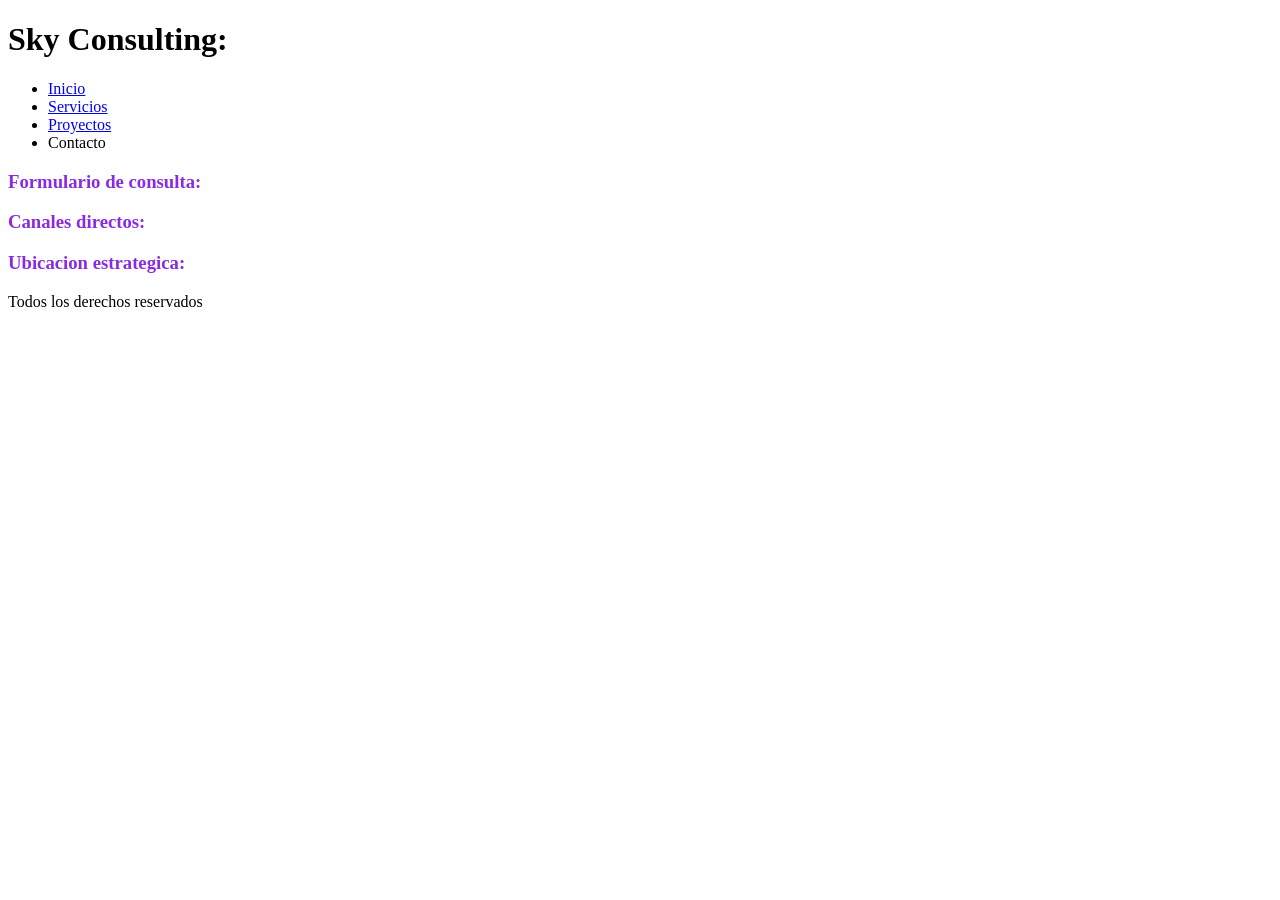
==== contacto.html @ cdf80a9d "Update contacto.html" ====
<!DOCTYPE html>
<html lang="es">
<head>
    <meta charset="UTF-8">
    <meta name="viewport" content="width=device-width, initial-scale=1.0">
    <title>Sky Consulting</title>
    <style>
        li{
            font-family: Cambria, Cochin, Georgia, Times, 'Times New Roman', serif;
        }
        h3{
            color: blueviolet;
            font-family: cursive;
        }
    </style>
</head>
<body>
    <header>
        <h1>Sky Consulting: </h1>
        <nav>
            <ul>
                <li>
                    <a href="index.html">Inicio</a>
                </li>
                <li>
                    <a href="servicios.html">Servicios</a>
                </li>
                <li>
                    <a href="proyectos.html">Proyectos</a>
                </li>
                <li>
                    Contacto
                </li>
            </ul>
        </nav>
    </header>
    <main>
        <h3>Formulario de consulta:</h3>
        <h3>Canales directos:</h3>
        <h3>Ubicacion estrategica:</h3>
        
    </main>
    <footer>
        <p>Todos los derechos reservados</p>
    </footer>
    
</body>
</html>
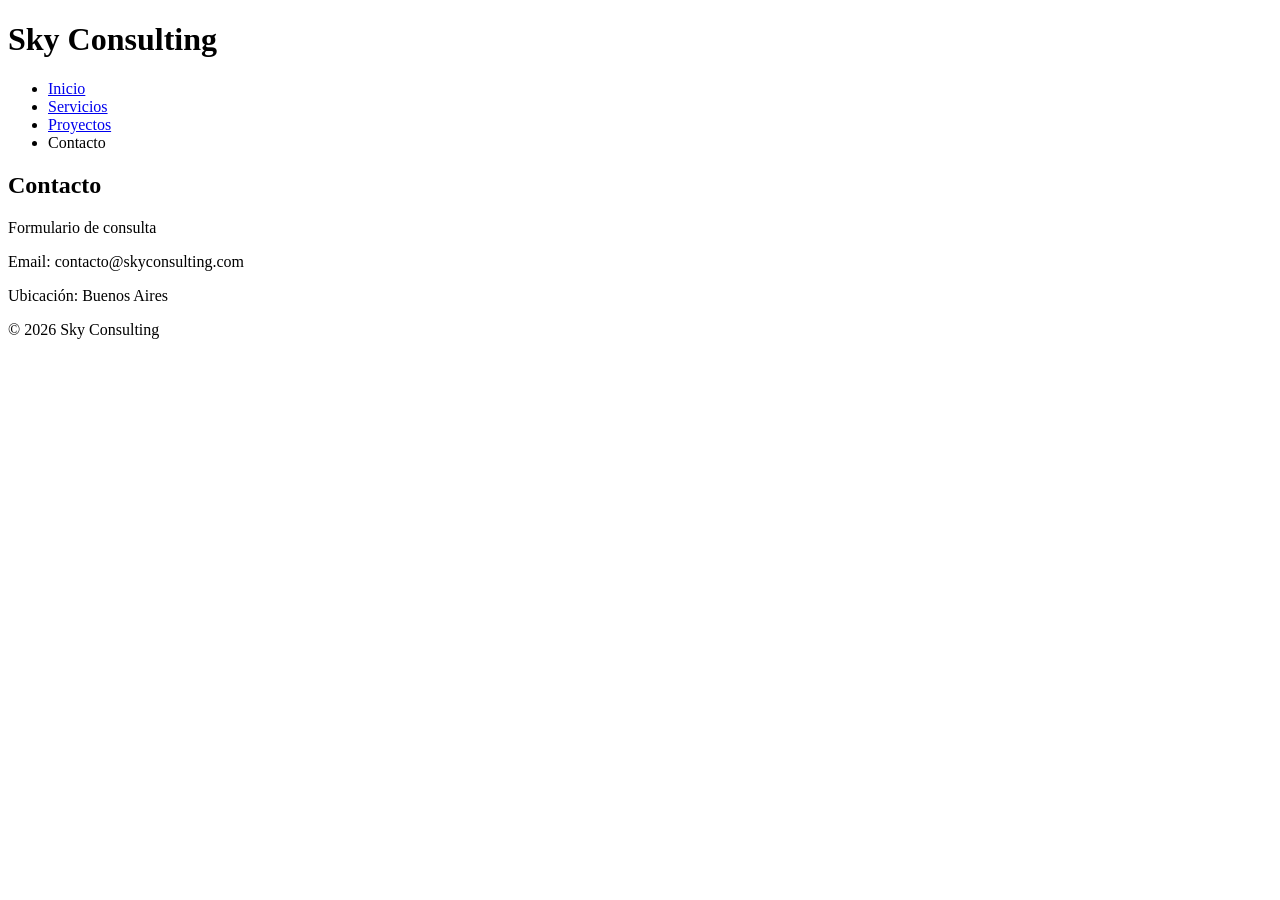
==== commit 920fc67f: "contacto.html" ====
--- a/contacto.html
+++ b/contacto.html
@@ -3,46 +3,33 @@
 <head>
     <meta charset="UTF-8">
     <meta name="viewport" content="width=device-width, initial-scale=1.0">
-    <title>Sky Consulting</title>
-    <style>
-        li{
-            font-family: Cambria, Cochin, Georgia, Times, 'Times New Roman', serif;
-        }
-        h3{
-            color: blueviolet;
-            font-family: cursive;
-        }
-    </style>
+    <title>Contacto</title>
+    <link rel="stylesheet" href="css1.css">
 </head>
+
 <body>
-    <header>
-        <h1>Sky Consulting: </h1>
-        <nav>
-            <ul>
-                <li>
-                    <a href="index.html">Inicio</a>
-                </li>
-                <li>
-                    <a href="servicios.html">Servicios</a>
-                </li>
-                <li>
-                    <a href="proyectos.html">Proyectos</a>
-                </li>
-                <li>
-                    Contacto
-                </li>
-            </ul>
-        </nav>
-    </header>
-    <main>
-        <h3>Formulario de consulta:</h3>
-        <h3>Canales directos:</h3>
-        <h3>Ubicacion estrategica:</h3>
-        
-    </main>
-    <footer>
-        <p>Todos los derechos reservados</p>
-    </footer>
-    
+<header>
+    <h1>Sky Consulting</h1>
+    <nav>
+        <ul>
+            <li><a href="index.html">Inicio</a></li>
+            <li><a href="servicios.html">Servicios</a></li>
+            <li><a href="proyectos.html">Proyectos</a></li>
+            <li>Contacto</li>
+        </ul>
+    </nav>
+</header>
+
+<main>
+    <h2>Contacto</h2>
+    <p>Formulario de consulta</p>
+    <p>Email: contacto@skyconsulting.com</p>
+    <p>Ubicación: Buenos Aires</p>
+</main>
+
+<footer>
+    <p>© 2026 Sky Consulting</p>
+</footer>
+
 </body>
 </html>
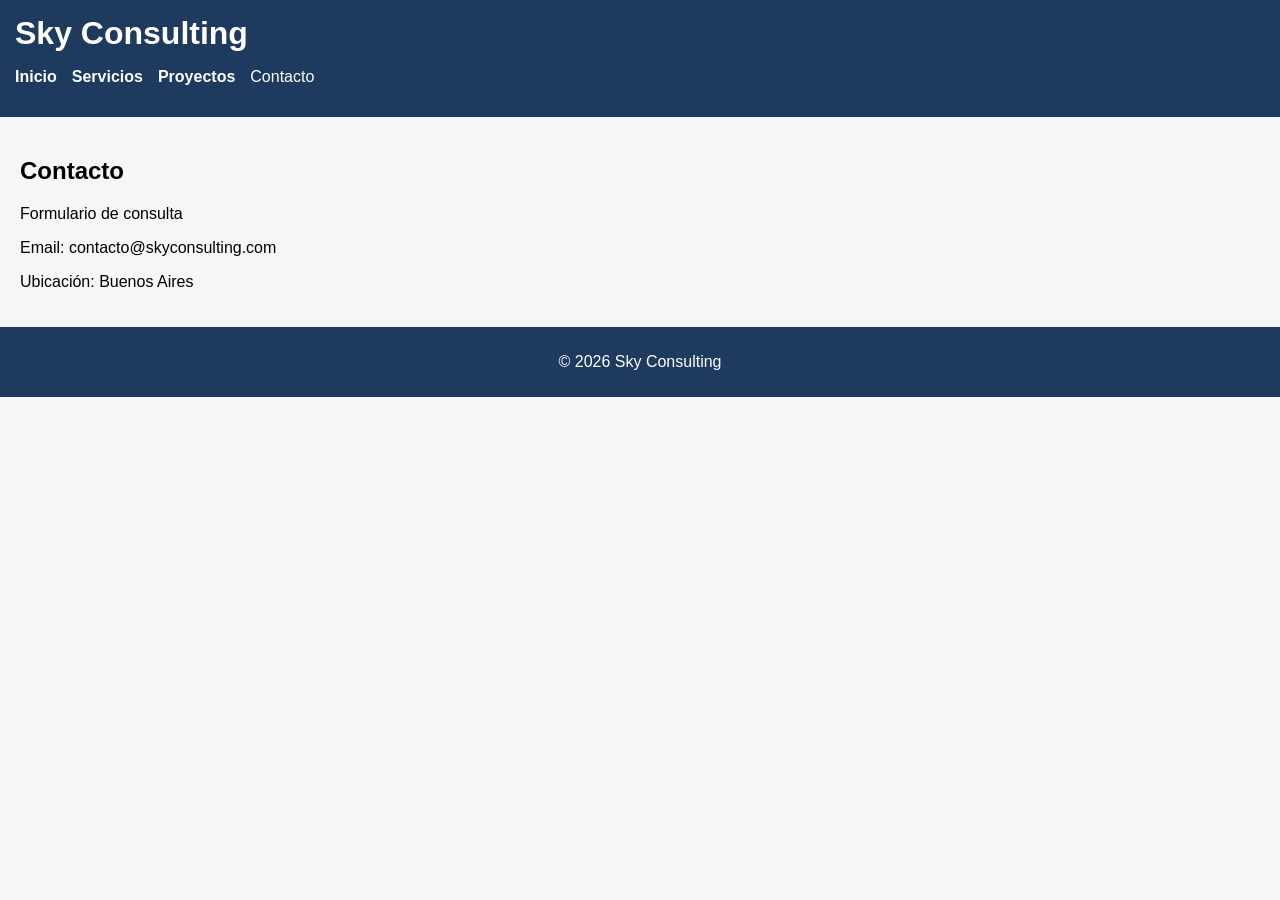
==== commit baf4d197: "Update contacto.html" ====
--- a/contacto.html
+++ b/contacto.html
@@ -4,7 +4,7 @@
     <meta charset="UTF-8">
     <meta name="viewport" content="width=device-width, initial-scale=1.0">
     <title>Contacto</title>
-    <link rel="stylesheet" href="css1.css">
+    <link rel="stylesheet" href="estilos/css1.css">
 </head>
 
 <body>
--- a/estilos/css1.css
+++ b/estilos/css1.css
@@ -0,0 +1,62 @@
+body {
+    margin: 0;
+    font-family: Arial, sans-serif;
+    background-color: #f4f6f8;
+}
+
+/* HEADER */
+header {
+    background-color: #1e3a5f;
+    color: white;
+    padding: 15px;
+}
+
+h1 {
+    margin: 0;
+}
+
+/* NAV */
+nav ul {
+    list-style: none;
+    display: flex;
+    gap: 15px;
+    padding: 0;
+}
+
+nav a {
+    text-decoration: none;
+    color: white;
+    font-weight: bold;
+}
+
+nav a:hover {
+    color: #00bcd4;
+}
+
+/* MAIN */
+main {
+    padding: 20px;
+}
+
+/* FOOTER */
+footer {
+    background-color: #1e3a5f;
+    color: white;
+    text-align: center;
+    padding: 10px;
+}
+
+/* INTEGRANTES */
+.integrantes {
+    background-color: white;
+    padding: 15px;
+    margin-top: 20px;
+    border-radius: 8px;
+}
+
+/* RESPONSIVE */
+@media (max-width: 600px) {
+    nav ul {
+        flex-direction: column;
+    }
+}
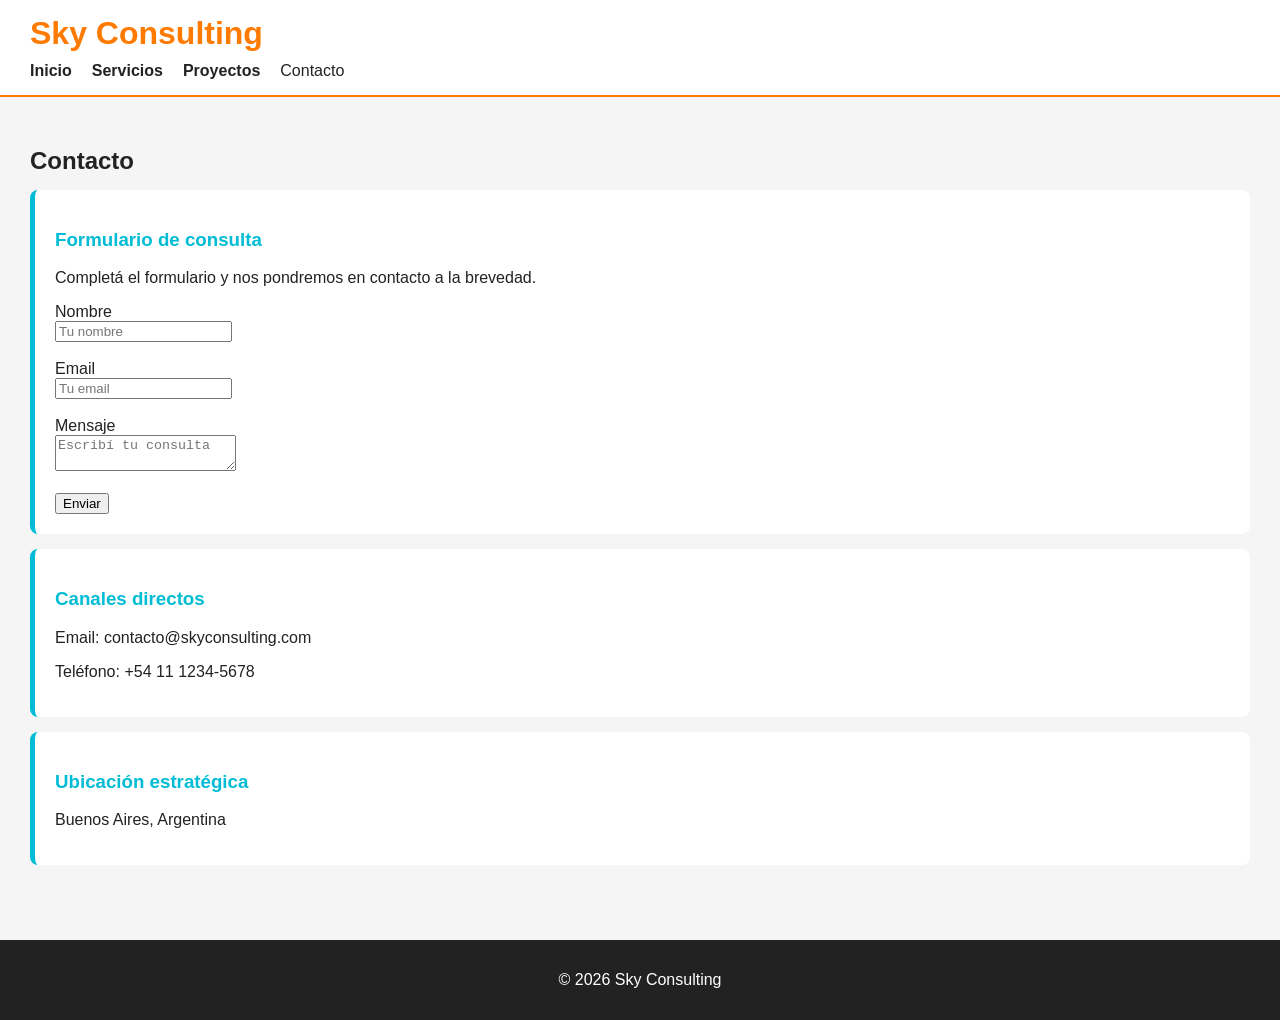
==== commit a9d39b16: "Update contacto.html" ====
--- a/contacto.html
+++ b/contacto.html
@@ -22,9 +22,36 @@
 
 <main>
     <h2>Contacto</h2>
-    <p>Formulario de consulta</p>
-    <p>Email: contacto@skyconsulting.com</p>
-    <p>Ubicación: Buenos Aires</p>
+
+    <div class="card">
+        <h3>Formulario de consulta</h3>
+        <p>Completá el formulario y nos pondremos en contacto a la brevedad.</p>
+
+        <form>
+            <label>Nombre</label><br>
+            <input type="text" placeholder="Tu nombre"><br><br>
+
+            <label>Email</label><br>
+            <input type="email" placeholder="Tu email"><br><br>
+
+            <label>Mensaje</label><br>
+            <textarea placeholder="Escribí tu consulta"></textarea><br><br>
+
+            <button type="submit">Enviar</button>
+        </form>
+    </div>
+
+    <div class="card">
+        <h3>Canales directos</h3>
+        <p>Email: contacto@skyconsulting.com</p>
+        <p>Teléfono: +54 11 1234-5678</p>
+    </div>
+
+    <div class="card">
+        <h3>Ubicación estratégica</h3>
+        <p>Buenos Aires, Argentina</p>
+    </div>
+
 </main>
 
 <footer>
--- a/estilos/css1.css
+++ b/estilos/css1.css
@@ -1,62 +1,102 @@
+/* RESET */
 body {
     margin: 0;
-    font-family: Arial, sans-serif;
-    background-color: #f4f6f8;
+    font-family: 'Arial', sans-serif;
+    background-color: #f5f5f5;
+    color: #222;
 }
 
 /* HEADER */
 header {
-    background-color: #1e3a5f;
-    color: white;
-    padding: 15px;
+    background-color: #ffffff;
+    border-bottom: 2px solid #ff7a00;
+    padding: 15px 30px;
 }
 
 h1 {
     margin: 0;
+    color: #ff7a00;
 }
 
 /* NAV */
 nav ul {
     list-style: none;
     display: flex;
-    gap: 15px;
-    padding: 0;
+    gap: 20px;
+    padding: 10px 0 0 0;
+    margin: 0;
 }
 
 nav a {
     text-decoration: none;
-    color: white;
+    color: #222;
     font-weight: bold;
+    transition: 0.3s;
 }
 
 nav a:hover {
-    color: #00bcd4;
+    color: #ff7a00;
 }
 
 /* MAIN */
 main {
+    padding: 30px;
+}
+
+/* TITULOS */
+h2 {
+    color: #222;
+    margin-bottom: 10px;
+}
+
+h3 {
+    color: #00bcd4;
+}
+
+/* CARDS (para ordenar contenido) */
+.card {
+    background-color: #ffffff;
     padding: 20px;
+    margin: 15px 0;
+    border-radius: 8px;
+    border-left: 5px solid #00bcd4;
+}
+
+/* INTEGRANTES */
+.integrantes {
+    background-color: #ffffff;
+    padding: 20px;
+    margin-top: 30px;
+    border-radius: 8px;
+    border-left: 5px solid #ff7a00;
+}
+
+.integrantes a {
+    color: #00bcd4;
+    text-decoration: none;
+}
+
+.integrantes a:hover {
+    text-decoration: underline;
 }
 
 /* FOOTER */
 footer {
-    background-color: #1e3a5f;
-    color: white;
+    background-color: #222;
+    color: #ffffff;
     text-align: center;
-    padding: 10px;
-}
-
-/* INTEGRANTES */
-.integrantes {
-    background-color: white;
     padding: 15px;
-    margin-top: 20px;
-    border-radius: 8px;
+    margin-top: 30px;
 }
 
 /* RESPONSIVE */
 @media (max-width: 600px) {
     nav ul {
         flex-direction: column;
+        gap: 10px;
+    }
+
+    main {
+        padding: 15px;
     }
 }
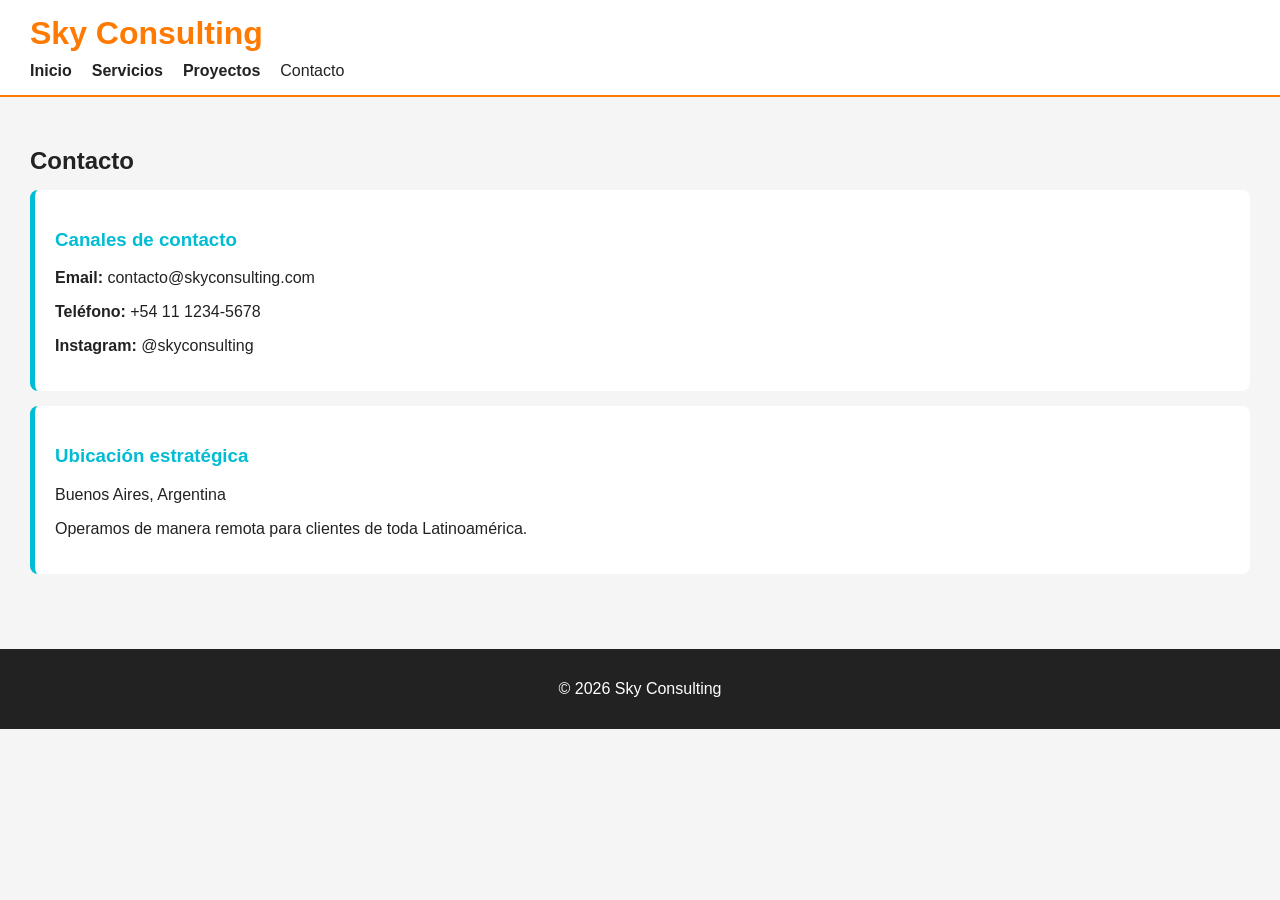
==== commit 618a4a26: "Update contacto.html" ====
--- a/contacto.html
+++ b/contacto.html
@@ -24,32 +24,16 @@
     <h2>Contacto</h2>
 
     <div class="card">
-        <h3>Formulario de consulta</h3>
-        <p>Completá el formulario y nos pondremos en contacto a la brevedad.</p>
-
-        <form>
-            <label>Nombre</label><br>
-            <input type="text" placeholder="Tu nombre"><br><br>
-
-            <label>Email</label><br>
-            <input type="email" placeholder="Tu email"><br><br>
-
-            <label>Mensaje</label><br>
-            <textarea placeholder="Escribí tu consulta"></textarea><br><br>
-
-            <button type="submit">Enviar</button>
-        </form>
-    </div>
-
-    <div class="card">
-        <h3>Canales directos</h3>
-        <p>Email: contacto@skyconsulting.com</p>
-        <p>Teléfono: +54 11 1234-5678</p>
+        <h3>Canales de contacto</h3>
+        <p><strong>Email:</strong> contacto@skyconsulting.com</p>
+        <p><strong>Teléfono:</strong> +54 11 1234-5678</p>
+        <p><strong>Instagram:</strong> @skyconsulting</p>
     </div>
 
     <div class="card">
         <h3>Ubicación estratégica</h3>
         <p>Buenos Aires, Argentina</p>
+        <p>Operamos de manera remota para clientes de toda Latinoamérica.</p>
     </div>
 
 </main>
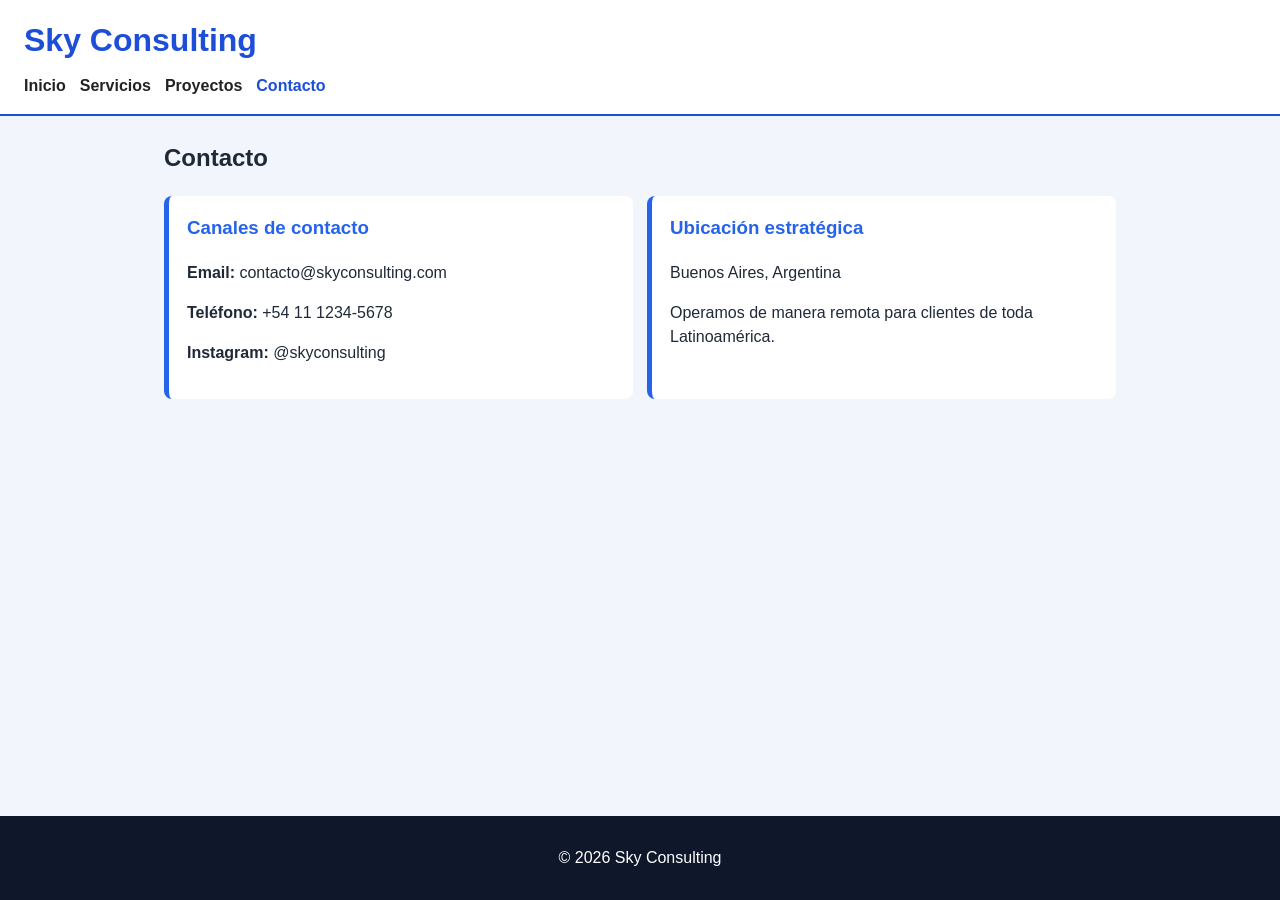
==== commit 4c1bc32e: "Cambios esteticos" ====
--- a/contacto.html
+++ b/contacto.html
@@ -15,7 +15,7 @@
             <li><a href="index.html">Inicio</a></li>
             <li><a href="servicios.html">Servicios</a></li>
             <li><a href="proyectos.html">Proyectos</a></li>
-            <li>Contacto</li>
+            <li><span class="active" aria-current="page">Contacto</span></li>
         </ul>
     </nav>
 </header>
@@ -23,18 +23,20 @@
 <main>
     <h2>Contacto</h2>
 
-    <div class="card">
-        <h3>Canales de contacto</h3>
-        <p><strong>Email:</strong> contacto@skyconsulting.com</p>
-        <p><strong>Teléfono:</strong> +54 11 1234-5678</p>
-        <p><strong>Instagram:</strong> @skyconsulting</p>
-    </div>
+    <section class="cards-grid">
+        <div class="card">
+            <h3>Canales de contacto</h3>
+            <p><strong>Email:</strong> contacto@skyconsulting.com</p>
+            <p><strong>Teléfono:</strong> +54 11 1234-5678</p>
+            <p><strong>Instagram:</strong> @skyconsulting</p>
+        </div>
 
-    <div class="card">
-        <h3>Ubicación estratégica</h3>
-        <p>Buenos Aires, Argentina</p>
-        <p>Operamos de manera remota para clientes de toda Latinoamérica.</p>
-    </div>
+        <div class="card">
+            <h3>Ubicación estratégica</h3>
+            <p>Buenos Aires, Argentina</p>
+            <p>Operamos de manera remota para clientes de toda Latinoamérica.</p>
+        </div>
+    </section>
 
 </main>
 
--- a/estilos/css1.css
+++ b/estilos/css1.css
@@ -1,78 +1,104 @@
 /* RESET */
+* {
+    box-sizing: border-box;
+}
+
 body {
     margin: 0;
-    font-family: 'Arial', sans-serif;
-    background-color: #f5f5f5;
-    color: #222;
+    font-family: Arial, sans-serif;
+    background-color: #f2f6fc;
+    color: #1f2937;
+    line-height: 1.5;
+
+    /* Footer abajo de todo */
+    min-height: 100vh;
+    display: flex;
+    flex-direction: column;
 }
 
 /* HEADER */
 header {
     background-color: #ffffff;
-    border-bottom: 2px solid #ff7a00;
-    padding: 15px 30px;
+    border-bottom: 2px solid #1d4ed8;
+    padding: 16px 24px;
 }
 
 h1 {
     margin: 0;
-    color: #ff7a00;
+    color: #1d4ed8;
 }
 
 /* NAV */
 nav ul {
     list-style: none;
     display: flex;
-    gap: 20px;
-    padding: 10px 0 0 0;
+    flex-wrap: wrap;
+    gap: 14px;
+    padding: 10px 0 0;
     margin: 0;
 }
 
-nav a {
+nav a,
+.active {
     text-decoration: none;
     color: #222;
     font-weight: bold;
-    transition: 0.3s;
 }
 
 nav a:hover {
-    color: #ff7a00;
+    color: #1d4ed8;
+}
+
+.active {
+    color: #1d4ed8;
 }
 
 /* MAIN */
 main {
-    padding: 30px;
+    width: 100%;
+    max-width: 1000px;
+    margin: 0 auto;
+    padding: 24px;
+    flex: 1;
 }
 
-/* TITULOS */
+.hero {
+    background-color: #ffffff;
+    border-left: 5px solid #1d4ed8;
+    border-radius: 8px;
+    padding: 20px;
+    margin-bottom: 16px;
+}
+
 h2 {
-    color: #222;
-    margin-bottom: 10px;
+    margin-top: 0;
 }
 
 h3 {
-    color: #00bcd4;
+    color: #2563eb;
+    margin-top: 0;
 }
 
-/* CARDS (para ordenar contenido) */
+/* CARDS */
+.cards-grid {
+    display: grid;
+    grid-template-columns: repeat(auto-fit, minmax(240px, 1fr));
+    gap: 14px;
+}
+
 .card {
     background-color: #ffffff;
-    padding: 20px;
-    margin: 15px 0;
+    padding: 18px;
     border-radius: 8px;
-    border-left: 5px solid #00bcd4;
+    border-left: 5px solid #2563eb;
 }
 
-/* INTEGRANTES */
 .integrantes {
-    background-color: #ffffff;
-    padding: 20px;
-    margin-top: 30px;
-    border-radius: 8px;
-    border-left: 5px solid #ff7a00;
+    border-left-color: #1d4ed8;
 }
 
 .integrantes a {
-    color: #00bcd4;
+    color: #1d4ed8;
     text-decoration: none;
 }
 
@@ -82,21 +108,24 @@
 
 /* FOOTER */
 footer {
-    background-color: #222;
-    color: #ffffff;
+    background-color: #0f172a;
+    color: #fff;
     text-align: center;
-    padding: 15px;
-    margin-top: 30px;
+    padding: 14px;
 }
 
 /* RESPONSIVE */
 @media (max-width: 600px) {
+    header {
+        padding: 14px 16px;
+    }
+
     nav ul {
         flex-direction: column;
-        gap: 10px;
+        gap: 8px;
     }
 
     main {
-        padding: 15px;
+        padding: 16px;
     }
 }
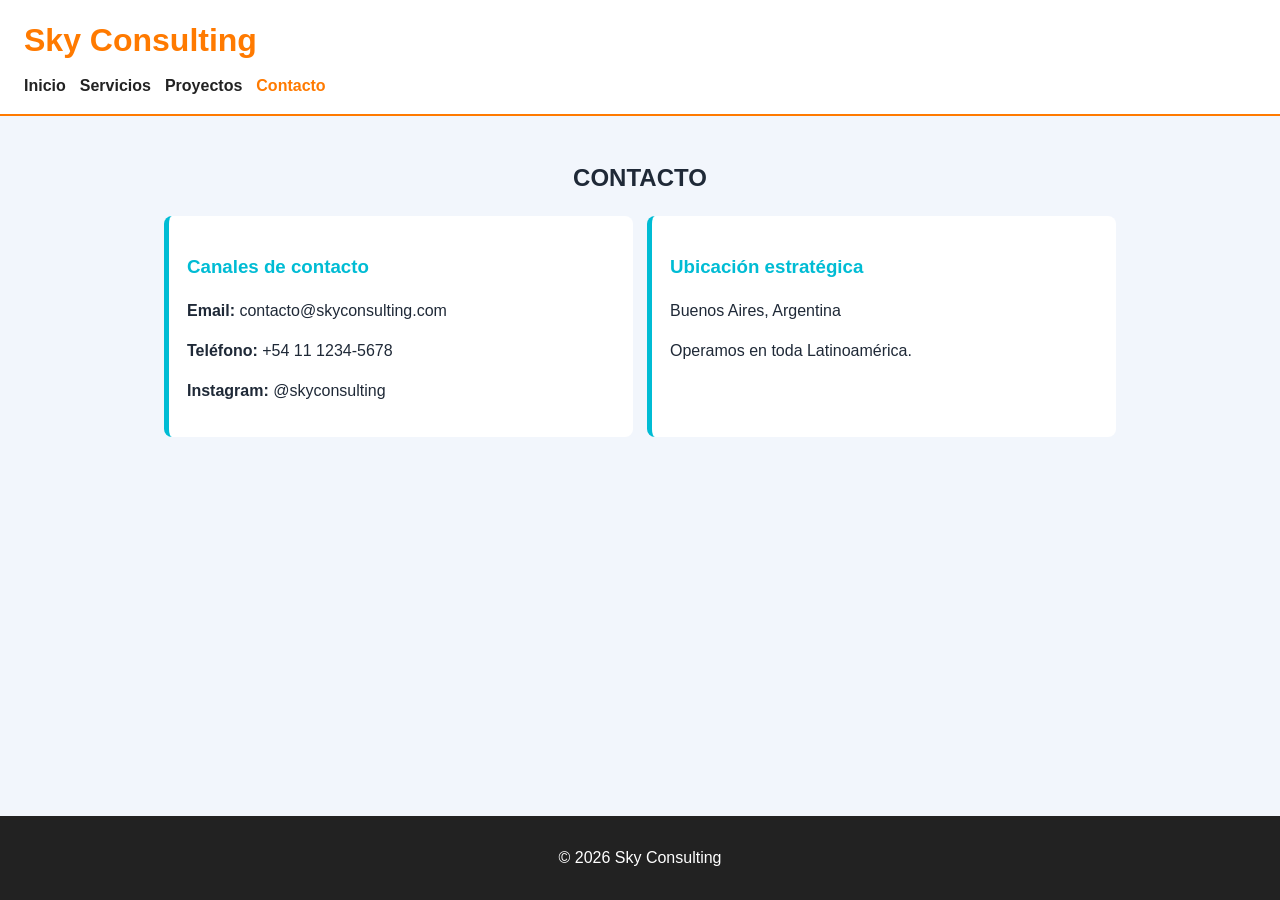
==== commit 4c203015: "Update contacto.html" ====
--- a/contacto.html
+++ b/contacto.html
@@ -24,20 +24,21 @@
     <h2>Contacto</h2>
 
     <section class="cards-grid">
-        <div class="card">
+
+        <section class="card">
             <h3>Canales de contacto</h3>
             <p><strong>Email:</strong> contacto@skyconsulting.com</p>
             <p><strong>Teléfono:</strong> +54 11 1234-5678</p>
             <p><strong>Instagram:</strong> @skyconsulting</p>
-        </div>
+        </section>
 
-        <div class="card">
+        <section class="card">
             <h3>Ubicación estratégica</h3>
             <p>Buenos Aires, Argentina</p>
-            <p>Operamos de manera remota para clientes de toda Latinoamérica.</p>
-        </div>
+            <p>Operamos en toda Latinoamérica.</p>
+        </section>
+
     </section>
-
 </main>
 
 <footer>
--- a/estilos/css1.css
+++ b/estilos/css1.css
@@ -10,7 +10,6 @@
     color: #1f2937;
     line-height: 1.5;
 
-    /* Footer abajo de todo */
     min-height: 100vh;
     display: flex;
     flex-direction: column;
@@ -19,13 +18,13 @@
 /* HEADER */
 header {
     background-color: #ffffff;
-    border-bottom: 2px solid #1d4ed8;
+    border-bottom: 2px solid #ff7a00;
     padding: 16px 24px;
 }
 
 h1 {
     margin: 0;
-    color: #1d4ed8;
+    color: #ff7a00;
 }
 
 /* NAV */
@@ -46,11 +45,11 @@
 }
 
 nav a:hover {
-    color: #1d4ed8;
+    color: #ff7a00;
 }
 
 .active {
-    color: #1d4ed8;
+    color: #ff7a00;
 }
 
 /* MAIN */
@@ -62,43 +61,66 @@
     flex: 1;
 }
 
+/* TITULOS */
+h2 {
+    text-align: center;
+    text-transform: uppercase;
+}
+
+.hero h2 {
+    text-align: left;
+    text-transform: none;
+}
+
+h3 {
+    color: #00bcd4;
+}
+
+/* HERO */
 .hero {
     background-color: #ffffff;
-    border-left: 5px solid #1d4ed8;
+    border-left: 5px solid #ff7a00;
     border-radius: 8px;
     padding: 20px;
     margin-bottom: 16px;
 }
 
-h2 {
-    margin-top: 0;
-}
-
-h3 {
-    color: #2563eb;
-    margin-top: 0;
-}
-
-/* CARDS */
+/* GRID */
 .cards-grid {
     display: grid;
     grid-template-columns: repeat(auto-fit, minmax(240px, 1fr));
     gap: 14px;
 }
 
+/* CARDS */
 .card {
     background-color: #ffffff;
     padding: 18px;
     border-radius: 8px;
-    border-left: 5px solid #2563eb;
+    border-left: 5px solid #00bcd4;
 }
 
+/* IMÁGENES */
+.card img {
+    width: 100%;
+    border-radius: 6px;
+    margin-bottom: 10px;
+}
+
+/* IMAGEN PRINCIPAL */
+.main-img {
+    width: 100%;
+    border-radius: 8px;
+    margin-bottom: 15px;
+}
+
+/* INTEGRANTES */
 .integrantes {
-    border-left-color: #1d4ed8;
+    border-left-color: #ff7a00;
 }
 
 .integrantes a {
-    color: #1d4ed8;
+    color: #ff7a00;
     text-decoration: none;
 }
 
@@ -108,7 +130,7 @@
 
 /* FOOTER */
 footer {
-    background-color: #0f172a;
+    background-color: #222;
     color: #fff;
     text-align: center;
     padding: 14px;
@@ -116,10 +138,6 @@
 
 /* RESPONSIVE */
 @media (max-width: 600px) {
-    header {
-        padding: 14px 16px;
-    }
-
     nav ul {
         flex-direction: column;
         gap: 8px;
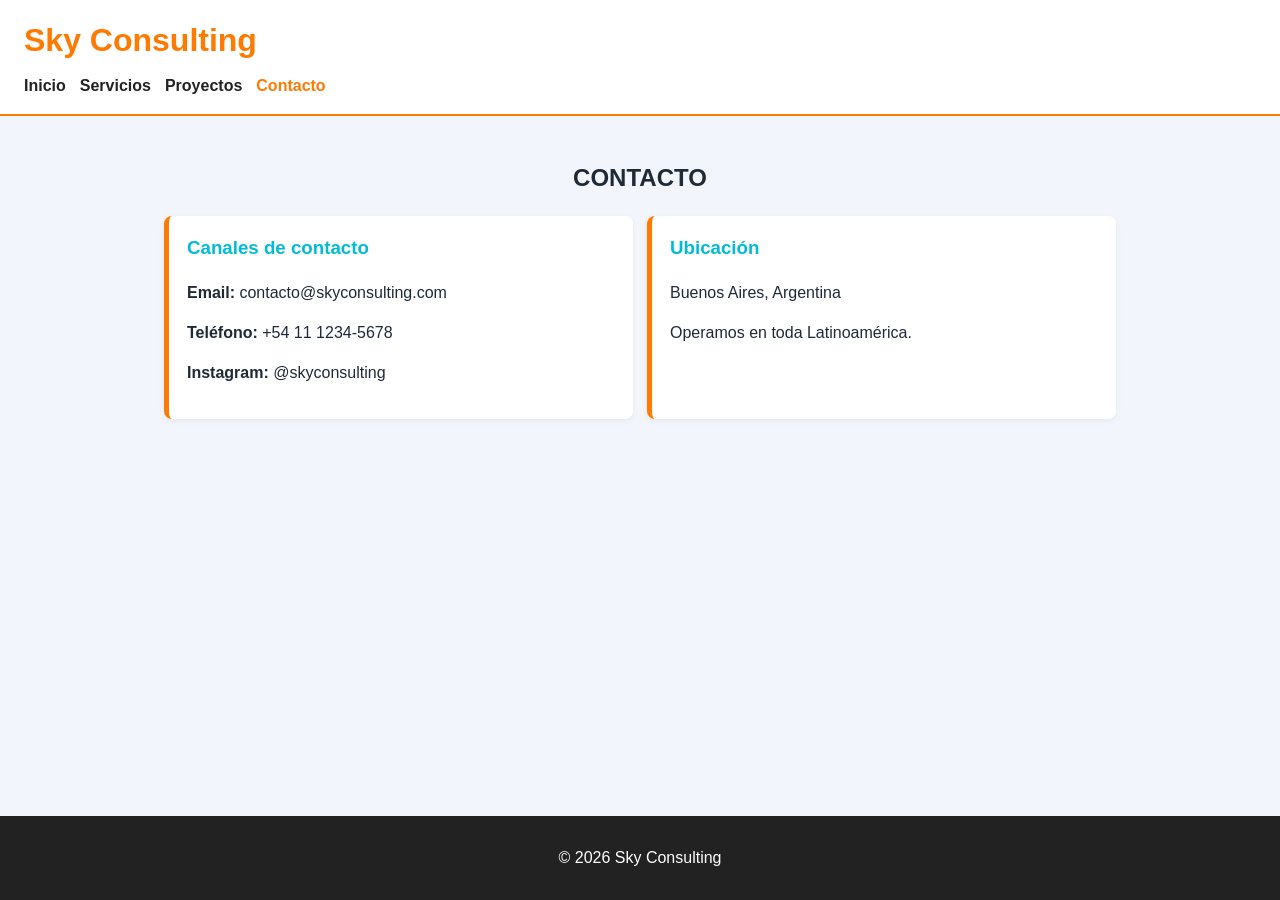
==== commit 7927d721: "contacto.html" ====
--- a/contacto.html
+++ b/contacto.html
@@ -33,7 +33,7 @@
         </section>
 
         <section class="card">
-            <h3>Ubicación estratégica</h3>
+            <h3>Ubicación</h3>
             <p>Buenos Aires, Argentina</p>
             <p>Operamos en toda Latinoamérica.</p>
         </section>
--- a/estilos/css1.css
+++ b/estilos/css1.css
@@ -3,6 +3,7 @@
     box-sizing: border-box;
 }
 
+/* BODY */
 body {
     margin: 0;
     font-family: Arial, sans-serif;
@@ -61,6 +62,11 @@
     flex: 1;
 }
 
+/* ESPACIADO GLOBAL */
+main > * {
+    margin-bottom: 20px;
+}
+
 /* TITULOS */
 h2 {
     text-align: center;
@@ -74,6 +80,7 @@
 
 h3 {
     color: #00bcd4;
+    margin-top: 0;
 }
 
 /* HERO */
@@ -82,7 +89,6 @@
     border-left: 5px solid #ff7a00;
     border-radius: 8px;
     padding: 20px;
-    margin-bottom: 16px;
 }
 
 /* GRID */
@@ -97,10 +103,16 @@
     background-color: #ffffff;
     padding: 18px;
     border-radius: 8px;
-    border-left: 5px solid #00bcd4;
+    border-left: 5px solid #ff7a00;
+    box-shadow: 0 2px 6px rgba(0,0,0,0.05);
+    transition: 0.2s;
 }
 
-/* IMÁGENES */
+.card:hover {
+    transform: translateY(-3px);
+}
+
+/* IMÁGENES EN CARDS */
 .card img {
     width: 100%;
     border-radius: 6px;
@@ -110,15 +122,12 @@
 /* IMAGEN PRINCIPAL */
 .main-img {
     width: 100%;
+    max-height: 250px;
+    object-fit: cover;
     border-radius: 8px;
-    margin-bottom: 15px;
 }
 
 /* INTEGRANTES */
-.integrantes {
-    border-left-color: #ff7a00;
-}
-
 .integrantes a {
     color: #ff7a00;
     text-decoration: none;
